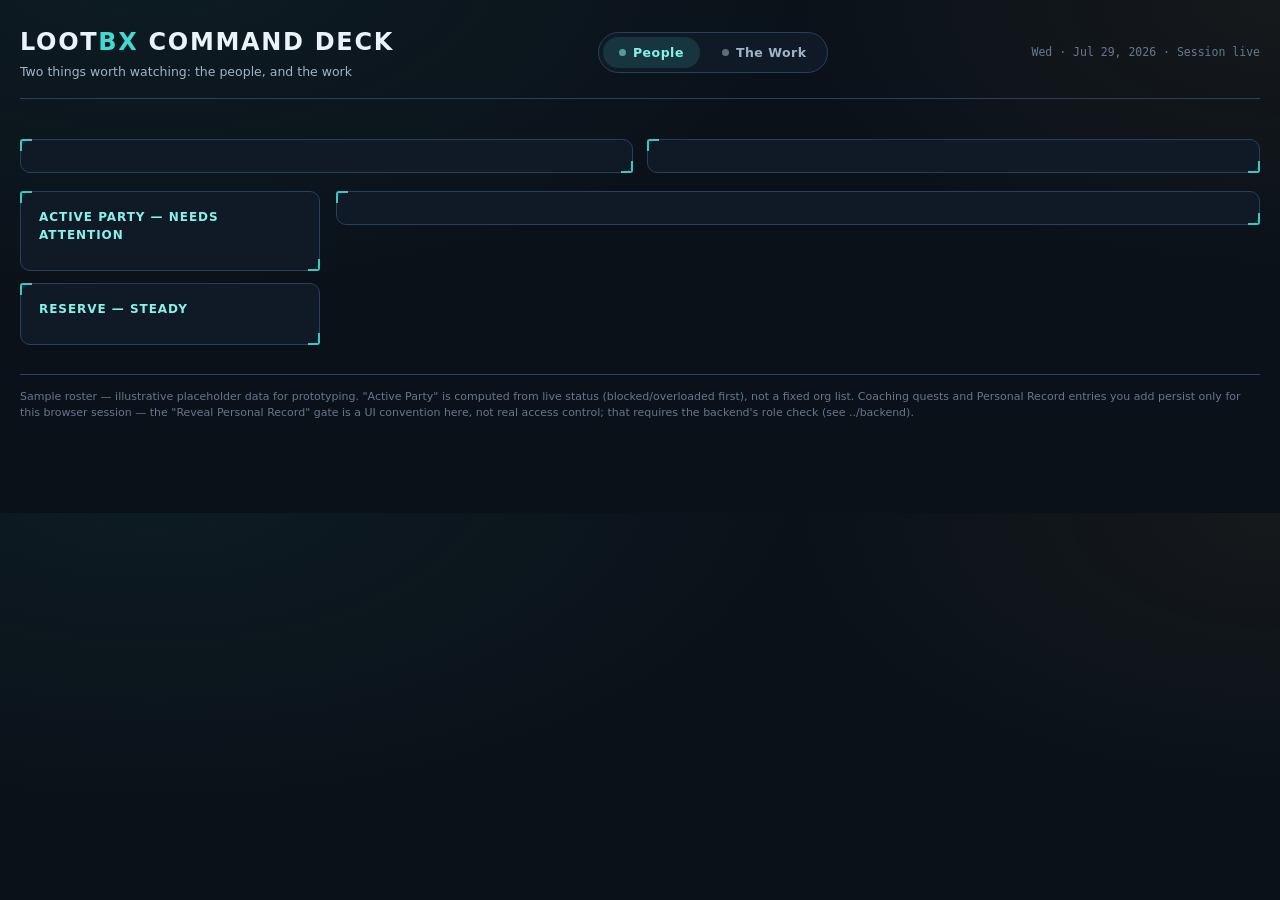
==== frontend/index.html @ bef51080 "Add frontend/index.html" ====
<!DOCTYPE html>
<html lang="en">
<head>
<meta charset="UTF-8">
<meta name="viewport" content="width=device-width, initial-scale=1">
<title>LootBX — Command Deck</title>
<link rel="stylesheet" href="css/styles.css">
</head>
<body>

<svg style="display:none" aria-hidden="true">
  <symbol id="ic-sword" viewBox="0 0 24 24" fill="none" stroke="currentColor" stroke-width="2" stroke-linecap="round" stroke-linejoin="round"><path d="M14.5 3.5L20.5 9.5 10 20l-4-4z"/><path d="M7 17l-4 4"/><path d="M13 6l5 5"/></symbol>
  <symbol id="ic-shieldeq" viewBox="0 0 24 24" fill="none" stroke="currentColor" stroke-width="2" stroke-linecap="round" stroke-linejoin="round"><path d="M12 3l7 3v6c0 4.5-3 7.5-7 9-4-1.5-7-4.5-7-9V6l7-3z"/></symbol>
  <symbol id="ic-book" viewBox="0 0 24 24" fill="none" stroke="currentColor" stroke-width="2" stroke-linecap="round" stroke-linejoin="round"><path d="M4 5.5A2.5 2.5 0 016.5 3H20v15H6.5A2.5 2.5 0 004 20.5z"/><path d="M4 5.5V20.5"/></symbol>
  <symbol id="ic-medal" viewBox="0 0 24 24" fill="none" stroke="currentColor" stroke-width="2" stroke-linecap="round" stroke-linejoin="round"><circle cx="12" cy="14" r="6"/><path d="M9 3l3 6 3-6"/></symbol>
  <symbol id="ic-gear" viewBox="0 0 24 24" fill="none" stroke="currentColor" stroke-width="2" stroke-linecap="round" stroke-linejoin="round"><circle cx="12" cy="12" r="3"/><path d="M12 2v3M12 19v3M4.2 4.2l2.1 2.1M17.7 17.7l2.1 2.1M2 12h3M19 12h3M4.2 19.8l2.1-2.1M17.7 6.3l2.1-2.1"/></symbol>
  <symbol id="ic-target" viewBox="0 0 24 24" fill="none" stroke="currentColor" stroke-width="2"><circle cx="12" cy="12" r="8"/><circle cx="12" cy="12" r="4"/><circle cx="12" cy="12" r="0.6" fill="currentColor"/></symbol>
  <symbol id="ic-lock" viewBox="0 0 24 24" fill="none" stroke="currentColor" stroke-width="2" stroke-linecap="round" stroke-linejoin="round"><rect x="4" y="10" width="16" height="10" rx="2"/><path d="M8 10V7a4 4 0 018 0v3"/></symbol>
  <symbol id="ic-unlock" viewBox="0 0 24 24" fill="none" stroke="currentColor" stroke-width="2" stroke-linecap="round" stroke-linejoin="round"><rect x="4" y="10" width="16" height="10" rx="2"/><path d="M8 10V7a4 4 0 017.8-1.3"/></symbol>
</svg>

<div class="shell">

  <header class="topbar">
    <div class="brand">
      <div class="mark">Loot<span>BX</span> Command Deck</div>
      <div class="sub">Two things worth watching: the people, and the work</div>
    </div>
    <div class="mode-switch" role="tablist" aria-label="Deck">
      <button class="mode-tab party-tab active" id="tabPartyBtn" role="tab" aria-selected="true"><span class="dot"></span>People</button>
      <button class="mode-tab ops-tab" id="tabOpsBtn" role="tab" aria-selected="false"><span class="dot"></span>The Work</button>
    </div>
    <div class="clock">Wed · Jul 29, 2026 · Session live</div>
  </header>

  <!-- ================= PARTY VIEW ================= -->
  <main class="mode-view party-mode" id="partyView">
    <section class="kpi-row" id="peopleKpiRow"></section>
    <section class="ops-grid">
      <div class="panel" id="recognizePanel"></div>
      <div class="panel" id="coachPriorityPanel"></div>
    </section>
    <div class="party-layout">
      <div>
        <div class="panel" style="margin-bottom:12px;">
          <div class="rail-head"><span class="rail-title">Active Party — needs attention</span><span class="rail-count" id="activeCount"></span></div>
          <div class="slot-list" id="slotList"></div>
        </div>
        <div class="panel">
          <div class="rail-head"><span class="rail-title">Reserve — steady</span><span class="rail-count" id="reserveCount"></span></div>
          <div class="roster-tiles" id="reserveTiles"></div>
        </div>
      </div>

      <div class="panel detail-panel" id="detailPanel"></div>
    </div>
    <p class="footnote">Sample roster — illustrative placeholder data for prototyping. "Active Party" is computed from live status (blocked/overloaded first), not a fixed org list. Coaching quests and Personal Record entries you add persist only for this browser session — the "Reveal Personal Record" gate is a UI convention here, not real access control; that requires the backend's role check (see ../backend).</p>
  </main>

  <!-- ================= OPS VIEW ================= -->
  <main class="mode-view ops-mode" id="opsView" hidden>
    <section class="kpi-row" id="opsKpiRow"></section>

    <section class="ops-grid">
      <div class="panel span2">
        <div class="panel-head"><h3>Finance &amp; P&amp;L — last 6 months</h3><div class="hint">$K / month</div></div>
        <div class="legend-row">
          <span class="legend-item"><span class="legend-swatch" style="background:var(--accent)"></span>Revenue</span>
          <span class="legend-item"><span class="legend-swatch" style="background:#5c7ea3"></span>Expenses</span>
        </div>
        <div class="chart-svg-wrap" id="plChart"></div>
      </div>

      <div class="panel">
        <div class="panel-head"><h3>Expense Breakdown — Jul</h3><div class="hint" id="expenseTotalHint"></div></div>
        <div class="seq-bars" id="expenseBars"></div>
      </div>

      <div class="panel">
        <div class="panel-head"><h3>Monthly Subscriptions</h3><div class="hint" id="subsTotalHint"></div></div>
        <div class="list-rows" id="subsList"></div>
      </div>

      <div class="panel span2">
        <div class="panel-head"><h3>Company Activity</h3><div class="hint">Meetings set + work moving</div></div>
        <div class="list-rows" id="activityFeed"></div>
      </div>

      <div class="panel">
        <div class="panel-head"><h3>Infractions &amp; Compliance</h3><div class="hint" id="complianceCountHint"></div></div>
        <div class="list-rows" id="complianceList"></div>
      </div>

      <div class="panel">
        <div class="panel-head"><h3>Notifications &amp; Approvals</h3><div class="hint">Pending queue</div></div>
        <div class="list-rows" id="approvalList"></div>
      </div>

      <div class="panel">
        <div class="panel-head"><h3>Goals &amp; Objectives</h3><div class="hint">Lowest progress first</div></div>
        <div id="goalList"></div>
      </div>

      <div class="panel">
        <div class="panel-head"><h3>Documents &amp; Assets</h3><div class="hint">Expiring / renewing soon</div></div>
        <div class="list-rows" id="docList"></div>
      </div>

      <div class="panel">
        <div class="panel-head"><h3>Reports &amp; Analytics</h3><div class="hint">Quick reference</div></div>
        <div class="report-tiles" id="reportTiles"></div>
      </div>

      <div class="panel">
        <div class="panel-head"><h3>Organization Management</h3><div class="hint">Reporting lines</div></div>
        <div class="org-mini" id="orgMini"></div>
      </div>
    </section>
    <p class="footnote">Finance, compliance, document, attendance and turnover figures are illustrative placeholders for prototyping — wire to real payroll/finance/legal/HRIS sources before relying on them.</p>
  </main>

</div>

<script src="js/app.js"></script>
</body>
</html>
---- frontend/css/styles.css ----
:root {
    --ground: #0a1119;
    --surface: #101a26;
    --surface-raised: #142235;
    --surface-hover: #1c2f45;
    --border: #28405c;
    --border-strong: #3c5c82;
    --text-primary: #eaf2fa;
    --text-secondary: #9fb4c9;
    --text-muted: #63788f;
    --good: #4fae7a;
    --good-soft: rgba(79, 174, 122, 0.16);
    --warning: #d99a3e;
    --warning-soft: rgba(217, 154, 62, 0.16);
    --critical: #dd5b48;
    --critical-soft: rgba(221, 91, 72, 0.16);
    --radius: 10px;
    --font-display: "Segoe UI", ui-sans-serif, system-ui, Arial, sans-serif;
    --font-body: -apple-system, "Segoe UI", ui-sans-serif, system-ui, Helvetica, Arial, sans-serif;
    --font-data: ui-monospace, "SF Mono", "Cascadia Code", Menlo, Consolas, monospace;

    /* mode accents — overridden per view container */
    --party-accent: #43d8d0;
    --party-accent-strong: #86f2ea;
    --party-accent-ink: #06201d;
    --party-accent-soft: rgba(67, 216, 208, 0.14);

    --ops-accent: #e4b24a;
    --ops-accent-strong: #f4c463;
    --ops-accent-ink: #251a04;
    --ops-accent-soft: rgba(228, 178, 74, 0.14);
  }

  * { box-sizing: border-box; }
  html, body { margin: 0; padding: 0; }
  body {
    background:
      radial-gradient(1100px 560px at 12% -8%, rgba(67,216,208,0.06), transparent 60%),
      radial-gradient(900px 500px at 100% 0%, rgba(228,178,74,0.05), transparent 55%),
      var(--ground);
    color: var(--text-primary);
    font-family: var(--font-body);
    line-height: 1.5;
    -webkit-font-smoothing: antialiased;
  }

  @media (prefers-reduced-motion: reduce) { * { animation-duration: 0.001ms !important; transition-duration: 0.001ms !important; } }

  button { cursor: pointer; font-family: inherit; }
  :focus-visible { outline: 2px solid var(--accent-strong, #86f2ea); outline-offset: 2px; }

  .shell { max-width: 1280px; margin: 0 auto; padding: 24px 20px 80px; display: flex; flex-direction: column; gap: 22px; }

  /* ---------- panel frame ---------- */
  .panel { position: relative; background: var(--surface); border: 1px solid var(--border); border-radius: var(--radius); padding: 16px 18px; }
  .panel::before, .panel::after { content: ""; position: absolute; width: 10px; height: 10px; pointer-events: none; opacity: 0.9; }
  .panel::before { top: -1px; left: -1px; border-top: 2px solid var(--accent, var(--party-accent)); border-left: 2px solid var(--accent, var(--party-accent)); border-top-left-radius: 3px; }
  .panel::after { bottom: -1px; right: -1px; border-bottom: 2px solid var(--accent, var(--party-accent)); border-right: 2px solid var(--accent, var(--party-accent)); border-bottom-right-radius: 3px; }

  .eyebrow { font-family: var(--font-display); font-size: 10.5px; font-weight: 700; letter-spacing: 0.14em; text-transform: uppercase; color: var(--text-muted); }
  h1, h2, h3 { font-family: var(--font-display); text-wrap: balance; margin: 0; }

  /* ---------- topbar + mode switch ---------- */
  .topbar { display: flex; align-items: center; justify-content: space-between; gap: 16px; flex-wrap: wrap; border-bottom: 1px solid var(--border); padding-bottom: 16px; }
  .brand { display: flex; flex-direction: column; gap: 3px; }
  .brand .mark { font-family: var(--font-display); font-weight: 800; letter-spacing: 0.07em; font-size: 24px; text-transform: uppercase; }
  .brand .mark span { color: var(--party-accent); }
  .brand .sub { color: var(--text-secondary); font-size: 12.5px; }

  .mode-switch { display: flex; gap: 6px; background: var(--surface); border: 1px solid var(--border); border-radius: 999px; padding: 4px; }
  body.ops-active .mode-switch { --accent-strong: var(--ops-accent-strong); }
  .mode-tab { border: none; background: transparent; color: var(--text-secondary); font-family: var(--font-display); font-weight: 700; font-size: 12.5px; letter-spacing: 0.04em; padding: 8px 16px; border-radius: 999px; display: flex; align-items: center; gap: 7px; transition: background 140ms ease, color 140ms ease; }
  .mode-tab .dot { width: 7px; height: 7px; border-radius: 50%; background: currentColor; opacity: 0.55; }
  .mode-tab.party-tab.active { background: var(--party-accent-soft); color: var(--party-accent-strong); }
  .mode-tab.ops-tab.active { background: var(--ops-accent-soft); color: var(--ops-accent-strong); }
  .mode-tab:not(.active):hover { color: var(--text-primary); }

  .topbar .clock { color: var(--text-muted); font-size: 11.5px; font-family: var(--font-data); }

  .mode-view[hidden] { display: none; }

  /* ================= PARTY MODE ================= */
  .party-mode { --accent: var(--party-accent); --accent-strong: var(--party-accent-strong); --accent-ink: var(--party-accent-ink); --accent-soft: var(--party-accent-soft); display: flex; flex-direction: column; gap: 18px; }

  .party-layout { display: grid; grid-template-columns: 300px 1fr; gap: 16px; align-items: start; }
  @media (max-width: 880px) { .party-layout { grid-template-columns: 1fr; } }

  .rail-head { display: flex; align-items: center; justify-content: space-between; margin-bottom: 10px; }
  .rail-title { font-family: var(--font-display); font-size: 12px; font-weight: 700; letter-spacing: 0.08em; text-transform: uppercase; color: var(--accent-strong); }
  .rail-count { font-family: var(--font-data); font-size: 11px; color: var(--text-muted); }

  .slot-list { display: flex; flex-direction: column; gap: 8px; }
  .slot-card { display: flex; align-items: center; gap: 10px; width: 100%; text-align: left; background: var(--surface-raised); border: 1px solid var(--border); border-radius: 8px; padding: 8px 10px; color: var(--text-primary); transition: border-color 130ms ease, background 130ms ease; }
  .slot-card:hover { border-color: var(--border-strong); background: var(--surface-hover); }
  .slot-card.selected { border-color: var(--accent); box-shadow: 0 0 0 1px var(--accent) inset; }
  .slot-num { width: 20px; height: 20px; border-radius: 5px; background: var(--accent); color: var(--accent-ink); font-family: var(--font-data); font-size: 11px; font-weight: 700; display: flex; align-items: center; justify-content: center; flex: 0 0 auto; }
  .portrait { width: 34px; height: 34px; border-radius: 8px; flex: 0 0 auto; display: flex; align-items: center; justify-content: center; font-family: var(--font-display); font-weight: 800; font-size: 12px; color: var(--accent-ink); background: linear-gradient(155deg, var(--accent-strong), var(--accent)); border: 1px solid rgba(255,255,255,0.25); }
  .slot-meta { min-width: 0; flex: 1; display: flex; flex-direction: column; gap: 4px; }
  .slot-name-row { display: flex; align-items: center; justify-content: space-between; gap: 6px; }
  .slot-name { font-size: 12.5px; font-weight: 700; white-space: nowrap; overflow: hidden; text-overflow: ellipsis; }
  .slot-lv { font-family: var(--font-data); font-size: 10.5px; color: var(--text-muted); flex: 0 0 auto; }
  .mini-bars { display: flex; flex-direction: column; gap: 2px; }
  .mini-track { height: 4px; border-radius: 3px; background: rgba(159,180,201,0.14); overflow: hidden; }
  .mini-fill { display: block; height: 100%; }
  .mini-fill.hp { background: linear-gradient(90deg, #2f7a52, var(--good)); }
  .mini-fill.hp.warn { background: linear-gradient(90deg, #a6672f, var(--warning)); }
  .mini-fill.hp.crit { background: linear-gradient(90deg, #a3402c, var(--critical)); }
  .mini-fill.sp { background: linear-gradient(90deg, #2f6a86, #4fb8dc); }
  .badge-tag { font-family: var(--font-data); font-size: 9px; font-weight: 700; letter-spacing: 0.03em; padding: 1px 6px; border-radius: 4px; flex: 0 0 auto; }
  .badge-tag.urgent { color: var(--critical); background: var(--critical-soft); }
  .badge-tag.steady { color: var(--good); background: var(--good-soft); }

  .roster-tiles { display: grid; grid-template-columns: repeat(2, 1fr); gap: 8px; }
  .roster-tile { display: flex; flex-direction: column; align-items: center; gap: 6px; background: var(--surface-raised); border: 1px solid var(--border); border-radius: 8px; padding: 10px 6px; color: var(--text-primary); transition: border-color 130ms ease, background 130ms ease; }
  .roster-tile:hover { border-color: var(--border-strong); background: var(--surface-hover); }
  .roster-tile.selected { border-color: var(--accent); box-shadow: 0 0 0 1px var(--accent) inset; }
  .roster-tile .portrait { width: 40px; height: 40px; font-size: 13px; }
  .roster-tile .rname { font-size: 11.5px; font-weight: 700; text-align: center; }
  .roster-tile .rrole { font-size: 10px; color: var(--text-muted); text-align: center; display: -webkit-box; -webkit-line-clamp: 2; -webkit-box-orient: vertical; overflow: hidden; }

  /* ---- detail panel ---- */
  .detail-panel { display: flex; flex-direction: column; gap: 14px; }
  .detail-header { display: flex; gap: 14px; align-items: center; }
  .detail-portrait { width: 68px; height: 68px; border-radius: 14px; flex: 0 0 auto; display: flex; align-items: center; justify-content: center; font-family: var(--font-display); font-weight: 800; font-size: 22px; color: var(--accent-ink); background: linear-gradient(155deg, var(--accent-strong), var(--accent)); border: 2px solid rgba(255,255,255,0.3); box-shadow: 0 0 0 1px var(--border), 0 0 24px -6px var(--accent); }
  .detail-id { display: flex; flex-direction: column; gap: 3px; min-width: 0; flex: 1; }
  .detail-name { font-size: 19px; font-weight: 800; }
  .detail-role { font-size: 12.5px; color: var(--text-secondary); }
  .detail-flavor { font-size: 11.5px; color: var(--text-muted); font-style: italic; }
  .detail-lv { font-family: var(--font-data); font-size: 12px; font-weight: 700; color: var(--accent-ink); background: var(--accent); padding: 3px 9px; border-radius: 6px; flex: 0 0 auto; align-self: flex-start; }

  .status-bar-row { display: grid; grid-template-columns: 1fr 1fr; gap: 12px; }
  .status-bar { display: flex; flex-direction: column; gap: 3px; }
  .status-bar-label { display: flex; justify-content: space-between; font-family: var(--font-data); font-size: 10.5px; color: var(--text-muted); }
  .bar-track { height: 8px; border-radius: 4px; background: rgba(159,180,201,0.14); overflow: hidden; }
  .bar-fill { display: block; height: 100%; border-radius: 4px; }

  /* tab bar w/ shoulder pills */
  .tab-nav { display: flex; align-items: center; gap: 8px; }
  .shoulder-btn { background: var(--surface-raised); border: 1px solid var(--border); color: var(--text-secondary); font-family: var(--font-data); font-size: 10.5px; font-weight: 700; padding: 5px 8px; border-radius: 6px; flex: 0 0 auto; }
  .shoulder-btn:hover { border-color: var(--accent); color: var(--accent-strong); }
  .tab-bar { display: flex; gap: 4px; flex: 1; background: var(--surface-raised); border: 1px solid var(--border); border-radius: 8px; padding: 3px; overflow-x: auto; }
  .tab-btn { flex: 1; white-space: nowrap; background: transparent; border: none; color: var(--text-secondary); font-family: var(--font-display); font-size: 11.5px; font-weight: 700; letter-spacing: 0.03em; padding: 8px 10px; border-radius: 6px; }
  .tab-btn.active { background: var(--accent-soft); color: var(--accent-strong); }
  .tab-btn:not(.active):hover { color: var(--text-primary); }

  .tab-content { display: grid; grid-template-columns: 1fr 1fr; gap: 16px; }
  @media (max-width: 720px) { .tab-content { grid-template-columns: 1fr; } }
  .tab-content.single { grid-template-columns: 1fr; }

  .subpanel-title { font-family: var(--font-display); font-size: 11px; font-weight: 700; letter-spacing: 0.08em; text-transform: uppercase; color: var(--accent-strong); margin-bottom: 10px; }

  .attr-list { display: flex; flex-direction: column; }
  .attr-row { display: flex; align-items: center; justify-content: space-between; padding: 7px 0; border-bottom: 1px solid var(--border); font-size: 12.5px; }
  .attr-row:last-child { border-bottom: none; }
  .attr-row .aname { color: var(--text-secondary); }
  .attr-row .aval { font-family: var(--font-data); font-weight: 700; color: var(--text-primary); }

  .radar-wrap { display: flex; flex-direction: column; align-items: center; gap: 8px; }
  .radar-wrap svg { max-width: 100%; height: auto; }
  .radar-legend { display: grid; grid-template-columns: repeat(2, 1fr); gap: 4px 12px; width: 100%; font-size: 11px; }
  .radar-legend-item { display: flex; justify-content: space-between; color: var(--text-muted); }
  .radar-legend-item b { color: var(--text-primary); font-family: var(--font-data); }

  .loadout-list { display: flex; flex-direction: column; }
  .loadout-row { display: flex; align-items: center; gap: 10px; padding: 8px 0; border-bottom: 1px solid var(--border); }
  .loadout-row:last-child { border-bottom: none; }
  .loadout-icon { width: 26px; height: 26px; border-radius: 6px; background: var(--surface-raised); border: 1px solid var(--border); display: flex; align-items: center; justify-content: center; flex: 0 0 auto; color: var(--accent-strong); }
  .loadout-icon svg { width: 14px; height: 14px; }
  .loadout-text { flex: 1; min-width: 0; display: flex; flex-direction: column; gap: 1px; }
  .loadout-slot { font-size: 10px; text-transform: uppercase; letter-spacing: 0.05em; color: var(--text-muted); }
  .loadout-name { font-size: 12.5px; font-weight: 600; overflow: hidden; text-overflow: ellipsis; white-space: nowrap; }
  .loadout-name.empty { color: var(--text-muted); font-style: italic; font-weight: 400; }
  .loadout-power { font-family: var(--font-data); font-size: 12px; color: var(--accent-strong); font-weight: 700; flex: 0 0 auto; }

  .buffer-line { display: flex; justify-content: space-between; align-items: center; margin-top: 10px; padding-top: 10px; border-top: 1px dashed var(--border); font-size: 12px; color: var(--text-secondary); }
  .buffer-line b { color: var(--accent-strong); font-family: var(--font-data); }

  .skills-grid { display: grid; grid-template-columns: repeat(auto-fill, minmax(150px, 1fr)); gap: 10px; }
  .skill-tile { background: var(--surface-raised); border: 1px solid var(--border); border-radius: 8px; padding: 10px; display: flex; flex-direction: column; gap: 6px; }
  .skill-name { font-size: 12px; font-weight: 700; }
  .pip-row { display: flex; gap: 3px; }
  .pip { width: 12px; height: 6px; border-radius: 2px; background: rgba(159,180,201,0.18); }
  .pip.filled { background: var(--accent); }

  .coach-list { display: flex; flex-direction: column; gap: 8px; margin-top: 12px; }
  .coach-item { background: var(--surface-raised); border: 1px solid var(--border); border-radius: 8px; padding: 9px 11px; display: flex; flex-direction: column; gap: 3px; }
  .coach-item .head { display: flex; justify-content: space-between; gap: 8px; font-size: 12px; font-weight: 700; color: var(--accent-strong); }
  .coach-item .evidence { font-size: 11.5px; color: var(--text-secondary); }
  .coach-item .due { font-family: var(--font-data); font-size: 10px; color: var(--text-muted); }
  .coach-empty { font-size: 12px; color: var(--text-muted); font-style: italic; }

  .coach-form { display: flex; flex-direction: column; gap: 9px; margin-top: 12px; }
  .field { display: flex; flex-direction: column; gap: 4px; }
  .field label { font-size: 10.5px; text-transform: uppercase; letter-spacing: 0.05em; color: var(--text-muted); font-weight: 600; }
  .field select, .field input, .field textarea { background: var(--ground); border: 1px solid var(--border); color: var(--text-primary); border-radius: 6px; padding: 7px 9px; font-family: var(--font-body); font-size: 12.5px; }
  .field select:focus, .field input:focus, .field textarea:focus { border-color: var(--accent); }
  .field textarea { resize: vertical; min-height: 50px; }
  .submit-btn { background: var(--accent); color: var(--accent-ink); border: none; border-radius: 7px; padding: 9px 14px; font-weight: 700; font-size: 12.5px; font-family: var(--font-display); letter-spacing: 0.03em; }
  .submit-btn:hover { background: var(--accent-strong); }

  .roles-kv { display: flex; flex-direction: column; }
  .kv-row { display: flex; justify-content: space-between; gap: 10px; padding: 7px 0; border-bottom: 1px solid var(--border); font-size: 12.5px; }
  .kv-row:last-child { border-bottom: none; }
  .kv-row .k { color: var(--text-muted); }
  .kv-row .v { color: var(--text-primary); text-align: right; }
  .chip-list { display: flex; flex-wrap: wrap; gap: 6px; margin-top: 4px; }
  .plain-chip { font-size: 11px; background: var(--surface-raised); border: 1px solid var(--border); border-radius: 6px; padding: 3px 8px; color: var(--text-secondary); }

  /* ================= OPS MODE ================= */
  .ops-mode { --accent: var(--ops-accent); --accent-strong: var(--ops-accent-strong); --accent-ink: var(--ops-accent-ink); --accent-soft: var(--ops-accent-soft); display: flex; flex-direction: column; gap: 18px; }

  .kpi-row { display: grid; grid-template-columns: repeat(4, 1fr); gap: 12px; }
  @media (max-width: 900px) { .kpi-row { grid-template-columns: repeat(2, 1fr); } }
  .kpi { background: var(--surface); border: 1px solid var(--border); border-radius: var(--radius); padding: 13px 15px; display: flex; flex-direction: column; gap: 5px; }
  .kpi .label { font-size: 10.5px; text-transform: uppercase; letter-spacing: 0.08em; color: var(--text-muted); font-weight: 600; }
  .kpi .value-row { display: flex; align-items: baseline; gap: 8px; }
  .kpi .value { font-family: var(--font-data); font-variant-numeric: tabular-nums; font-size: 24px; font-weight: 600; }
  .kpi .delta { font-size: 11.5px; font-family: var(--font-data); padding: 1px 6px; border-radius: 5px; }
  .delta.good { color: var(--good); background: var(--good-soft); }
  .delta.warning { color: var(--warning); background: var(--warning-soft); }
  .delta.flat { color: var(--text-muted); background: rgba(99,120,143,0.16); }

  .ops-grid { display: grid; grid-template-columns: repeat(2, 1fr); gap: 14px; }
  @media (max-width: 900px) { .ops-grid { grid-template-columns: 1fr; } }
  .ops-grid .span2 { grid-column: 1 / -1; }

  .panel-head { display: flex; align-items: baseline; justify-content: space-between; gap: 10px; margin-bottom: 12px; }
  .panel-head h3 { font-size: 13px; letter-spacing: 0.04em; }
  .panel-head .hint { font-size: 11px; color: var(--text-muted); font-family: var(--font-data); }

  .chart-svg-wrap { overflow-x: auto; }
  .legend-row { display: flex; gap: 14px; margin-bottom: 10px; font-size: 11.5px; }
  .legend-item { display: flex; align-items: center; gap: 6px; color: var(--text-secondary); }
  .legend-swatch { width: 10px; height: 10px; border-radius: 3px; }

  .seq-bars { display: flex; flex-direction: column; gap: 10px; }
  .seq-row { display: flex; flex-direction: column; gap: 3px; }
  .seq-label-row { display: flex; justify-content: space-between; font-size: 12px; }
  .seq-label-row .n { color: var(--text-secondary); }
  .seq-label-row .v { font-family: var(--font-data); color: var(--text-primary); font-weight: 600; }
  .seq-track { height: 10px; border-radius: 5px; background: rgba(159,180,201,0.12); overflow: hidden; }
  .seq-fill { height: 100%; border-radius: 5px; }

  .list-rows { display: flex; flex-direction: column; }
  .list-row { display: flex; align-items: flex-start; gap: 10px; padding: 9px 0; border-bottom: 1px solid var(--border); }
  .list-row:last-child { border-bottom: none; }
  .list-row .stripe { width: 3px; align-self: stretch; border-radius: 2px; flex: 0 0 auto; }
  .stripe.good { background: var(--good); } .stripe.warning { background: var(--warning); } .stripe.critical { background: var(--critical); }
  .list-row .body { flex: 1; min-width: 0; display: flex; flex-direction: column; gap: 2px; }
  .list-row .title { font-size: 12.5px; font-weight: 600; }
  .list-row .sub { font-size: 11.5px; color: var(--text-muted); }
  .list-row .tag { font-family: var(--font-data); font-size: 10px; padding: 2px 7px; border-radius: 5px; flex: 0 0 auto; align-self: center; }
  .tag.good { color: var(--good); background: var(--good-soft); } .tag.warning { color: var(--warning); background: var(--warning-soft); } .tag.critical { color: var(--critical); background: var(--critical-soft); }

  .goal-row { display: flex; flex-direction: column; gap: 4px; padding: 8px 0; border-bottom: 1px solid var(--border); }
  .goal-row:last-child { border-bottom: none; }
  .goal-top { display: flex; justify-content: space-between; font-size: 12.5px; }
  .goal-top .owner { color: var(--text-muted); font-size: 11px; }

  .report-tiles { display: grid; grid-template-columns: repeat(2, 1fr); gap: 10px; }
  .report-tile { background: var(--surface-raised); border: 1px solid var(--border); border-radius: 8px; padding: 12px; display: flex; flex-direction: column; gap: 3px; }
  .report-tile .rt-label { font-size: 11px; color: var(--text-muted); }
  .report-tile .rt-value { font-family: var(--font-data); font-size: 19px; font-weight: 700; }

  .org-mini { display: flex; flex-direction: column; align-items: center; gap: 10px; }
  .org-node { border: 1px solid var(--border); background: var(--surface-raised); border-radius: 7px; padding: 6px 12px; font-size: 12px; font-weight: 700; text-align: center; }
  .org-branches { display: flex; gap: 24px; position: relative; padding-top: 18px; }
  .org-branches::before { content: ""; position: absolute; top: 0; left: 50%; width: 1px; height: 18px; background: var(--border-strong); }
  .org-col { display: flex; flex-direction: column; align-items: center; gap: 8px; position: relative; }
  .org-col::before { content: ""; position: absolute; top: -18px; left: 50%; width: 1px; height: 18px; background: var(--border-strong); }
  .org-leaf-group { display: flex; flex-wrap: wrap; justify-content: center; gap: 6px; max-width: 220px; }
  .org-leaf { font-size: 10.5px; background: var(--surface); border: 1px solid var(--border); border-radius: 6px; padding: 4px 8px; color: var(--text-secondary); }
  .org-leaf.sub { border-style: dashed; }

  .footnote { font-size: 11px; color: var(--text-muted); border-top: 1px solid var(--border); padding-top: 14px; }
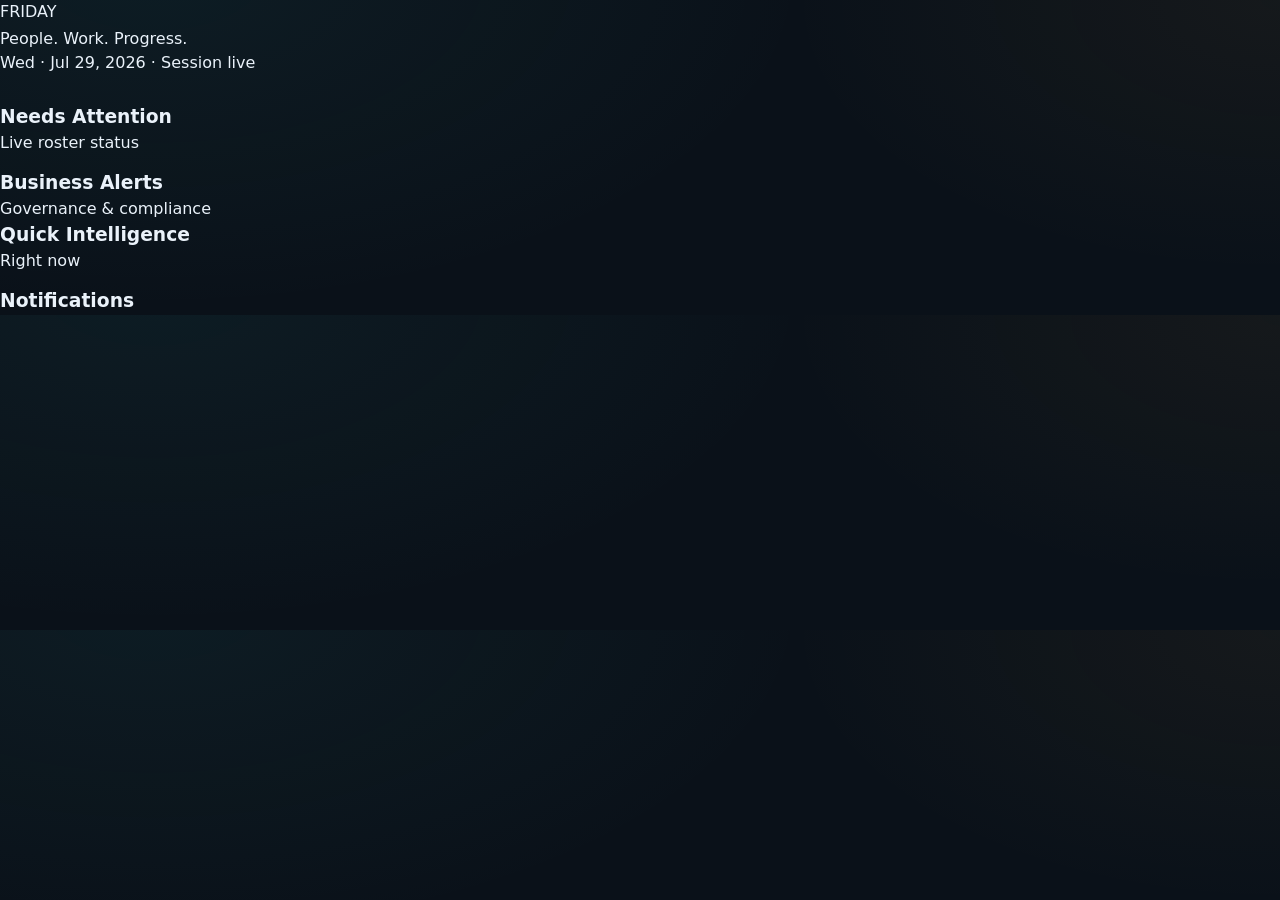
==== commit facc2ba7: "FRIDAY redesign: frontend/index.html" ====
--- a/frontend/index.html
+++ b/frontend/index.html
@@ -3,123 +3,197 @@
 <head>
 <meta charset="UTF-8">
 <meta name="viewport" content="width=device-width, initial-scale=1">
-<title>LootBX — Command Deck</title>
+<title>FRIDAY — Business Operating System</title>
 <link rel="stylesheet" href="css/styles.css">
 </head>
 <body>
 
 <svg style="display:none" aria-hidden="true">
-  <symbol id="ic-sword" viewBox="0 0 24 24" fill="none" stroke="currentColor" stroke-width="2" stroke-linecap="round" stroke-linejoin="round"><path d="M14.5 3.5L20.5 9.5 10 20l-4-4z"/><path d="M7 17l-4 4"/><path d="M13 6l5 5"/></symbol>
-  <symbol id="ic-shieldeq" viewBox="0 0 24 24" fill="none" stroke="currentColor" stroke-width="2" stroke-linecap="round" stroke-linejoin="round"><path d="M12 3l7 3v6c0 4.5-3 7.5-7 9-4-1.5-7-4.5-7-9V6l7-3z"/></symbol>
-  <symbol id="ic-book" viewBox="0 0 24 24" fill="none" stroke="currentColor" stroke-width="2" stroke-linecap="round" stroke-linejoin="round"><path d="M4 5.5A2.5 2.5 0 016.5 3H20v15H6.5A2.5 2.5 0 004 20.5z"/><path d="M4 5.5V20.5"/></symbol>
-  <symbol id="ic-medal" viewBox="0 0 24 24" fill="none" stroke="currentColor" stroke-width="2" stroke-linecap="round" stroke-linejoin="round"><circle cx="12" cy="14" r="6"/><path d="M9 3l3 6 3-6"/></symbol>
-  <symbol id="ic-gear" viewBox="0 0 24 24" fill="none" stroke="currentColor" stroke-width="2" stroke-linecap="round" stroke-linejoin="round"><circle cx="12" cy="12" r="3"/><path d="M12 2v3M12 19v3M4.2 4.2l2.1 2.1M17.7 17.7l2.1 2.1M2 12h3M19 12h3M4.2 19.8l2.1-2.1M17.7 6.3l2.1-2.1"/></symbol>
-  <symbol id="ic-target" viewBox="0 0 24 24" fill="none" stroke="currentColor" stroke-width="2"><circle cx="12" cy="12" r="8"/><circle cx="12" cy="12" r="4"/><circle cx="12" cy="12" r="0.6" fill="currentColor"/></symbol>
-  <symbol id="ic-lock" viewBox="0 0 24 24" fill="none" stroke="currentColor" stroke-width="2" stroke-linecap="round" stroke-linejoin="round"><rect x="4" y="10" width="16" height="10" rx="2"/><path d="M8 10V7a4 4 0 018 0v3"/></symbol>
-  <symbol id="ic-unlock" viewBox="0 0 24 24" fill="none" stroke="currentColor" stroke-width="2" stroke-linecap="round" stroke-linejoin="round"><rect x="4" y="10" width="16" height="10" rx="2"/><path d="M8 10V7a4 4 0 017.8-1.3"/></symbol>
+  <symbol id="ic-overview" viewBox="0 0 24 24" fill="none" stroke="currentColor" stroke-width="1.6" stroke-linecap="round" stroke-linejoin="round"><rect x="3" y="3" width="7.5" height="7.5" rx="1.5"/><rect x="13.5" y="3" width="7.5" height="7.5" rx="1.5"/><rect x="3" y="13.5" width="7.5" height="7.5" rx="1.5"/><rect x="13.5" y="13.5" width="7.5" height="7.5" rx="1.5"/></symbol>
+  <symbol id="ic-people" viewBox="0 0 24 24" fill="none" stroke="currentColor" stroke-width="1.6" stroke-linecap="round" stroke-linejoin="round"><path d="M12 3l7 3v6c0 4.5-3 7.5-7 9-4-1.5-7-4.5-7-9V6l7-3z"/></symbol>
+  <symbol id="ic-work" viewBox="0 0 24 24" fill="none" stroke="currentColor" stroke-width="1.6" stroke-linecap="round" stroke-linejoin="round"><path d="M7 3h8l4 4v13a1 1 0 01-1 1H7a1 1 0 01-1-1V4a1 1 0 011-1z"/><path d="M15 3v4h4"/><path d="M9 12.5h6M9 15.5h6M9 9.5h3"/></symbol>
+  <symbol id="ic-coaching" viewBox="0 0 24 24" fill="none" stroke="currentColor" stroke-width="1.6" stroke-linecap="round" stroke-linejoin="round"><circle cx="12" cy="12" r="9"/><path d="M15.2 8.8l-2 5-5 2 2-5z"/></symbol>
+  <symbol id="ic-finance" viewBox="0 0 24 24" fill="none" stroke="currentColor" stroke-width="1.6" stroke-linecap="round" stroke-linejoin="round"><rect x="3" y="9" width="18" height="11" rx="2"/><path d="M3 13h18"/><circle cx="12" cy="15.5" r="1.3"/><path d="M8 9V7a4 4 0 018 0v2"/></symbol>
+  <symbol id="ic-reports" viewBox="0 0 24 24" fill="none" stroke="currentColor" stroke-width="1.6" stroke-linecap="round" stroke-linejoin="round"><path d="M4 20V11M10 20V4M16 20v-6"/><path d="M2 20h20"/></symbol>
+  <symbol id="ic-codex" viewBox="0 0 24 24" fill="none" stroke="currentColor" stroke-width="1.6" stroke-linecap="round" stroke-linejoin="round"><path d="M4 5.5A2.5 2.5 0 016.5 3H20v15H6.5A2.5 2.5 0 004 20.5z"/><path d="M4 5.5V20.5"/></symbol>
+  <symbol id="ic-settings" viewBox="0 0 24 24" fill="none" stroke="currentColor" stroke-width="1.6" stroke-linecap="round" stroke-linejoin="round"><circle cx="12" cy="12" r="3"/><path d="M12 2v3M12 19v3M4.2 4.2l2.1 2.1M17.7 17.7l2.1 2.1M2 12h3M19 12h3M4.2 19.8l2.1-2.1M17.7 6.3l2.1-2.1"/></symbol>
+  <symbol id="ic-target" viewBox="0 0 24 24" fill="none" stroke="currentColor" stroke-width="1.6"><circle cx="12" cy="12" r="8"/><circle cx="12" cy="12" r="4"/><circle cx="12" cy="12" r="0.6" fill="currentColor"/></symbol>
+  <symbol id="ic-lock" viewBox="0 0 24 24" fill="none" stroke="currentColor" stroke-width="1.6" stroke-linecap="round" stroke-linejoin="round"><rect x="4" y="10" width="16" height="10" rx="2"/><path d="M8 10V7a4 4 0 018 0v3"/></symbol>
+  <symbol id="ic-unlock" viewBox="0 0 24 24" fill="none" stroke="currentColor" stroke-width="1.6" stroke-linecap="round" stroke-linejoin="round"><rect x="4" y="10" width="16" height="10" rx="2"/><path d="M8 10V7a4 4 0 017.8-1.3"/></symbol>
+  <symbol id="ic-star" viewBox="0 0 24 24" fill="none" stroke="currentColor" stroke-width="1.6" stroke-linecap="round" stroke-linejoin="round"><path d="M12 3l2.5 5.6L20 9.3l-4 4 1 5.7-5-2.9-5 2.9 1-5.7-4-4 5.5-.7z"/></symbol>
+  <symbol id="ic-bell" viewBox="0 0 24 24" fill="none" stroke="currentColor" stroke-width="1.6" stroke-linecap="round" stroke-linejoin="round"><path d="M6 10a6 6 0 0112 0c0 5 2 6 2 6H4s2-1 2-6z"/><path d="M10 20a2 2 0 004 0"/></symbol>
 </svg>
 
-<div class="shell">
-
-  <header class="topbar">
+<div class="app-shell">
+
+  <header class="top-header">
     <div class="brand">
-      <div class="mark">Loot<span>BX</span> Command Deck</div>
-      <div class="sub">Two things worth watching: the people, and the work</div>
-    </div>
-    <div class="mode-switch" role="tablist" aria-label="Deck">
-      <button class="mode-tab party-tab active" id="tabPartyBtn" role="tab" aria-selected="true"><span class="dot"></span>People</button>
-      <button class="mode-tab ops-tab" id="tabOpsBtn" role="tab" aria-selected="false"><span class="dot"></span>The Work</button>
+      <div class="wordmark">FRIDAY</div>
+      <div class="tagline">People. Work. Progress.</div>
     </div>
     <div class="clock">Wed · Jul 29, 2026 · Session live</div>
   </header>
 
-  <!-- ================= PARTY VIEW ================= -->
-  <main class="mode-view party-mode" id="partyView">
-    <section class="kpi-row" id="peopleKpiRow"></section>
-    <section class="ops-grid">
-      <div class="panel" id="recognizePanel"></div>
-      <div class="panel" id="coachPriorityPanel"></div>
-    </section>
-    <div class="party-layout">
+  <!-- ================= OVERVIEW ================= -->
+  <main class="section-view" id="view-overview">
+    <section class="kpi-row" id="ovKpiRow"></section>
+    <div class="overview-layout" style="margin-top:14px;">
+      <div style="display:flex;flex-direction:column;gap:14px;">
+        <section class="grid-2">
+          <div class="frame" id="ovRecognition"></div>
+          <div class="frame" id="ovCoachingPriority"></div>
+        </section>
+        <section class="frame">
+          <div class="frame-head"><h3>Needs Attention</h3><div class="hint">Live roster status</div></div>
+          <div class="list-rows" id="ovAttentionList"></div>
+        </section>
+        <section class="frame">
+          <div class="frame-head"><h3>Business Alerts</h3><div class="hint">Governance &amp; compliance</div></div>
+          <div class="list-rows" id="ovAlertsList"></div>
+        </section>
+      </div>
+      <aside style="display:flex;flex-direction:column;gap:14px;">
+        <div class="frame">
+          <div class="frame-head"><h3>Quick Intelligence</h3><div class="hint">Right now</div></div>
+          <div class="record-kv" id="ovQuickIntel"></div>
+        </div>
+        <div class="frame">
+          <div class="frame-head"><h3>Notifications</h3><div class="hint" id="ovNotifCount"></div></div>
+          <div class="list-rows" id="ovNotifications"></div>
+        </div>
+      </aside>
+    </div>
+  </main>
+
+  <!-- ================= PEOPLE ================= -->
+  <main class="section-view" id="view-people" hidden>
+    <div class="people-layout">
       <div>
-        <div class="panel" style="margin-bottom:12px;">
-          <div class="rail-head"><span class="rail-title">Active Party — needs attention</span><span class="rail-count" id="activeCount"></span></div>
-          <div class="slot-list" id="slotList"></div>
-        </div>
-        <div class="panel">
-          <div class="rail-head"><span class="rail-title">Reserve — steady</span><span class="rail-count" id="reserveCount"></span></div>
-          <div class="roster-tiles" id="reserveTiles"></div>
-        </div>
-      </div>
-
-      <div class="panel detail-panel" id="detailPanel"></div>
-    </div>
-    <p class="footnote">Sample roster — illustrative placeholder data for prototyping. "Active Party" is computed from live status (blocked/overloaded first), not a fixed org list. Coaching quests and Personal Record entries you add persist only for this browser session — the "Reveal Personal Record" gate is a UI convention here, not real access control; that requires the backend's role check (see ../backend).</p>
-  </main>
-
-  <!-- ================= OPS VIEW ================= -->
-  <main class="mode-view ops-mode" id="opsView" hidden>
-    <section class="kpi-row" id="opsKpiRow"></section>
-
-    <section class="ops-grid">
-      <div class="panel span2">
-        <div class="panel-head"><h3>Finance &amp; P&amp;L — last 6 months</h3><div class="hint">$K / month</div></div>
+        <div class="frame" style="margin-bottom:12px;">
+          <div class="rail-head"><span class="rail-title">Needs Attention</span><span class="rail-count" id="peopleActiveCount"></span></div>
+          <div class="list-rows" id="peopleActiveList" style="display:flex;flex-direction:column;gap:8px;"></div>
+        </div>
+        <div class="frame">
+          <div class="rail-head"><span class="rail-title">Steady</span><span class="rail-count" id="peopleBenchCount"></span></div>
+          <div class="bench-tiles" id="peopleBenchTiles"></div>
+        </div>
+      </div>
+      <div class="frame profile-panel" id="profilePanel"></div>
+    </div>
+    <p class="footnote" style="margin-top:14px;">Sample roster — illustrative placeholder data for prototyping. Coaching quests and Personal Record entries you add persist only for this browser session.</p>
+  </main>
+
+  <!-- ================= WORK ================= -->
+  <main class="section-view" id="view-work" hidden>
+    <section class="kpi-row" id="workKpiRow"></section>
+    <section class="grid-2" style="margin-top:14px;">
+      <div class="frame span-2">
+        <div class="frame-head"><h3>Active Missions</h3><div class="hint">Priority-ranked</div></div>
+        <div id="workProjectList" style="display:flex;flex-direction:column;gap:12px;"></div>
+      </div>
+      <div class="frame">
+        <div class="frame-head"><h3>Company Activity</h3><div class="hint">Meetings + work moving</div></div>
+        <div class="list-rows" id="workActivity"></div>
+      </div>
+      <div class="frame">
+        <div class="frame-head"><h3>Compliance &amp; Governance</h3><div class="hint" id="workComplianceHint"></div></div>
+        <div class="list-rows" id="workCompliance"></div>
+      </div>
+    </section>
+  </main>
+
+  <!-- ================= COACHING ================= -->
+  <main class="section-view" id="view-coaching" hidden>
+    <section class="grid-2">
+      <div class="frame" id="coachRecognition"></div>
+      <div class="frame" id="coachPriority"></div>
+    </section>
+    <section class="frame" style="margin-top:14px;">
+      <div class="frame-head"><h3>Active Coaching Across the Org</h3><div class="hint" id="coachActiveHint"></div></div>
+      <div id="coachActiveList" style="display:flex;flex-direction:column;gap:10px;"></div>
+    </section>
+    <section class="frame" style="margin-top:14px;">
+      <div class="frame-head"><h3>Coaching History</h3><div class="hint">Closed with a logged outcome</div></div>
+      <div id="coachHistoryList" style="display:flex;flex-direction:column;gap:10px;"></div>
+    </section>
+  </main>
+
+  <!-- ================= FINANCE ================= -->
+  <main class="section-view" id="view-finance" hidden>
+    <section class="kpi-row" id="financeKpiRow"></section>
+    <section class="grid-2" style="margin-top:14px;">
+      <div class="frame span-2">
+        <div class="frame-head"><h3>Revenue vs. Expenses — 6 Months</h3><div class="hint">$K / month</div></div>
         <div class="legend-row">
-          <span class="legend-item"><span class="legend-swatch" style="background:var(--accent)"></span>Revenue</span>
-          <span class="legend-item"><span class="legend-swatch" style="background:#5c7ea3"></span>Expenses</span>
-        </div>
-        <div class="chart-svg-wrap" id="plChart"></div>
-      </div>
-
-      <div class="panel">
-        <div class="panel-head"><h3>Expense Breakdown — Jul</h3><div class="hint" id="expenseTotalHint"></div></div>
-        <div class="seq-bars" id="expenseBars"></div>
-      </div>
-
-      <div class="panel">
-        <div class="panel-head"><h3>Monthly Subscriptions</h3><div class="hint" id="subsTotalHint"></div></div>
-        <div class="list-rows" id="subsList"></div>
-      </div>
-
-      <div class="panel span2">
-        <div class="panel-head"><h3>Company Activity</h3><div class="hint">Meetings set + work moving</div></div>
-        <div class="list-rows" id="activityFeed"></div>
-      </div>
-
-      <div class="panel">
-        <div class="panel-head"><h3>Infractions &amp; Compliance</h3><div class="hint" id="complianceCountHint"></div></div>
-        <div class="list-rows" id="complianceList"></div>
-      </div>
-
-      <div class="panel">
-        <div class="panel-head"><h3>Notifications &amp; Approvals</h3><div class="hint">Pending queue</div></div>
-        <div class="list-rows" id="approvalList"></div>
-      </div>
-
-      <div class="panel">
-        <div class="panel-head"><h3>Goals &amp; Objectives</h3><div class="hint">Lowest progress first</div></div>
-        <div id="goalList"></div>
-      </div>
-
-      <div class="panel">
-        <div class="panel-head"><h3>Documents &amp; Assets</h3><div class="hint">Expiring / renewing soon</div></div>
-        <div class="list-rows" id="docList"></div>
-      </div>
-
-      <div class="panel">
-        <div class="panel-head"><h3>Reports &amp; Analytics</h3><div class="hint">Quick reference</div></div>
-        <div class="report-tiles" id="reportTiles"></div>
-      </div>
-
-      <div class="panel">
-        <div class="panel-head"><h3>Organization Management</h3><div class="hint">Reporting lines</div></div>
-        <div class="org-mini" id="orgMini"></div>
-      </div>
-    </section>
-    <p class="footnote">Finance, compliance, document, attendance and turnover figures are illustrative placeholders for prototyping — wire to real payroll/finance/legal/HRIS sources before relying on them.</p>
+          <span class="legend-item"><span class="legend-swatch" style="background:var(--gold)"></span>Revenue</span>
+          <span class="legend-item"><span class="legend-swatch" style="background:var(--cyan)"></span>Expenses</span>
+        </div>
+        <div class="chart-svg-wrap" id="financeChart"></div>
+      </div>
+      <div class="frame">
+        <div class="frame-head"><h3>Expense Breakdown</h3><div class="hint" id="financeExpenseHint"></div></div>
+        <div class="seq-bars" id="financeExpenseBars"></div>
+      </div>
+      <div class="frame">
+        <div class="frame-head"><h3>Monthly Subscriptions</h3><div class="hint" id="financeSubsHint"></div></div>
+        <div class="list-rows" id="financeSubsList"></div>
+      </div>
+    </section>
+  </main>
+
+  <!-- ================= REPORTS ================= -->
+  <main class="section-view" id="view-reports" hidden>
+    <section class="grid-2">
+      <div class="frame">
+        <div class="frame-head"><h3>Key Indicators</h3><div class="hint">This quarter</div></div>
+        <div class="kpi-row" id="reportsTiles" style="grid-template-columns:repeat(2,1fr);"></div>
+      </div>
+      <div class="frame">
+        <div class="frame-head"><h3>Organization</h3><div class="hint">Reporting lines</div></div>
+        <div class="org-mini" id="reportsOrgMini"></div>
+      </div>
+      <div class="frame">
+        <div class="frame-head"><h3>Goals &amp; Objectives</h3><div class="hint">Lowest progress first</div></div>
+        <div id="reportsGoals"></div>
+      </div>
+      <div class="frame">
+        <div class="frame-head"><h3>Documents &amp; Assets</h3><div class="hint">Expiring / renewing soon</div></div>
+        <div class="list-rows" id="reportsDocs"></div>
+      </div>
+    </section>
+  </main>
+
+  <!-- ================= CODEX ================= -->
+  <main class="section-view" id="view-codex" hidden>
+    <div class="grid-2">
+      <div class="frame">
+        <div class="frame-head"><h3>Status Indicators</h3><div class="hint">What each reading means</div></div>
+        <div id="codexStatus"></div>
+      </div>
+      <div class="frame">
+        <div class="frame-head"><h3>Core Attributes</h3><div class="hint">The six axes on every radar</div></div>
+        <div id="codexAttributes"></div>
+      </div>
+      <div class="frame span-2">
+        <div class="frame-head"><h3>Skill Categories</h3><div class="hint">How individual skills are grouped</div></div>
+        <div id="codexSkills"></div>
+      </div>
+    </div>
+  </main>
+
+  <!-- ================= SETTINGS ================= -->
+  <main class="section-view" id="view-settings" hidden>
+    <div class="frame">
+      <div class="frame-head"><h3>Settings</h3><div class="hint">Not yet wired up</div></div>
+      <p class="placeholder-note">FRIDAY doesn't have real accounts, auth, or a backend yet — this is a front-end prototype running on sample data in your browser. Settings (roles, notification preferences, data sources, integrations) will live here once that foundation exists. Saying so plainly beats a settings screen that pretends to save something it can't.</p>
+    </div>
   </main>
 
 </div>
+
+<nav class="command-bar" aria-label="Primary navigation">
+  <div class="command-bar-inner" id="commandBar"></div>
+</nav>
 
 <script src="js/app.js"></script>
 </body>
